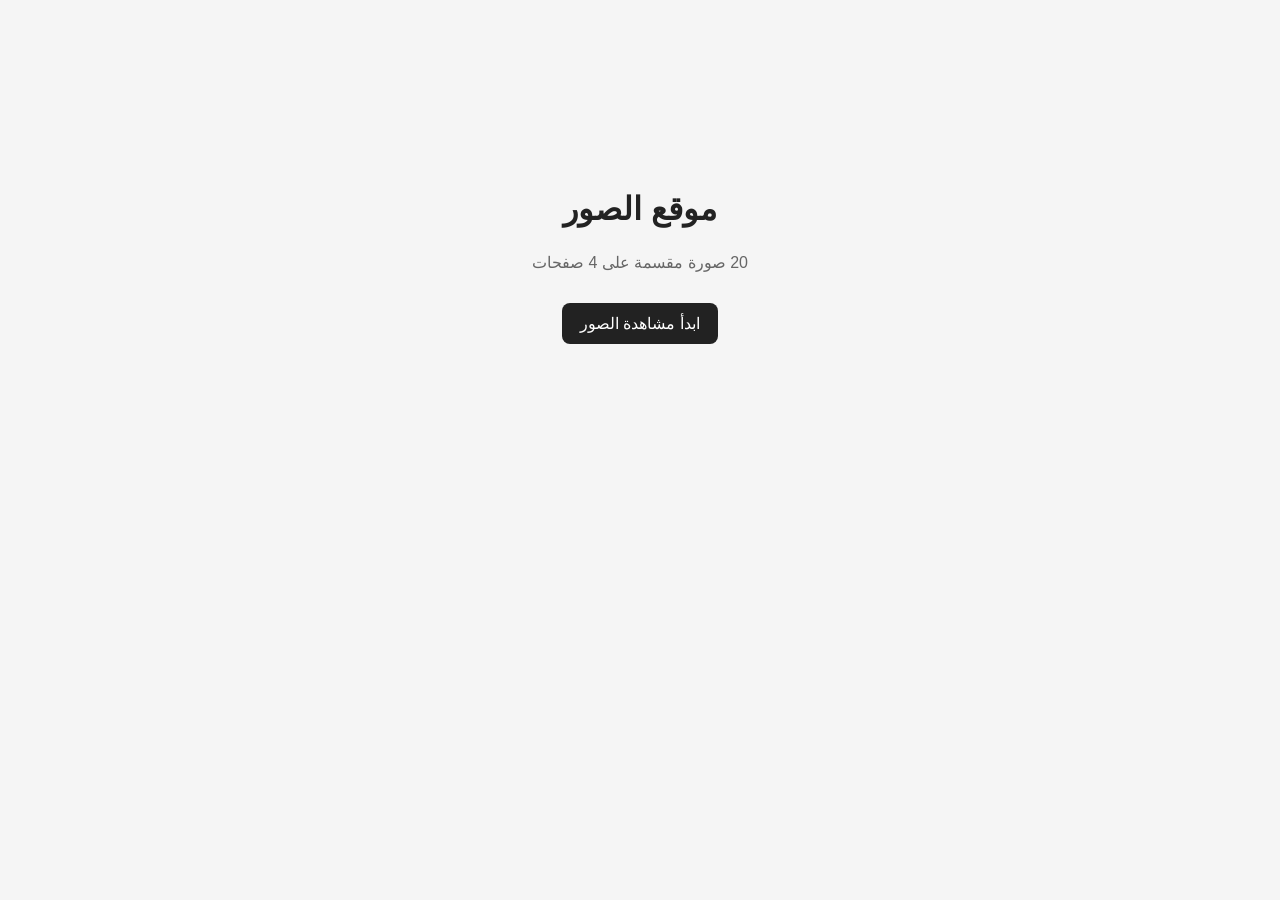
==== index.html @ e48d8478 "Add files via upload" ====
<!doctype html>
<html lang="ar" dir="rtl">
<head>
  <meta charset="UTF-8">
  <meta name="viewport" content="width=device-width, initial-scale=1.0">
  <title>موقع الصور</title>
  <link rel="stylesheet" href="style.css">
</head>
<body>
  <main class="home">
    <h1>موقع الصور</h1>
    <p>20 صورة مقسمة على 4 صفحات</p>
    <a class="start" href="page1.html">ابدأ مشاهدة الصور</a>
  </main>
</body>
</html>
---- style.css ----
*{box-sizing:border-box}
body{margin:0;font-family:Arial,sans-serif;background:#f5f5f5;color:#222}
main{max-width:1000px;margin:auto;padding:25px 15px}
h1{text-align:center;margin:10px 0 25px}
.gallery{display:grid;grid-template-columns:repeat(2,1fr);gap:15px}
.gallery img{width:100%;aspect-ratio:4/3;object-fit:cover;border-radius:10px;background:#ddd;display:block}
nav{display:flex;justify-content:center;align-items:center;gap:10px;margin:25px 0 10px;flex-wrap:wrap}
nav a,.start{display:inline-block;padding:11px 18px;background:#222;color:#fff;text-decoration:none;border-radius:8px}
nav a:hover,.start:hover{opacity:.85}
.disabled{padding:11px 18px;background:#ccc;color:#777;border-radius:8px}
.counter{text-align:center;color:#777}
.home{text-align:center;padding-top:20vh}
.home p{color:#666}
.start{margin-top:15px}
@media(max-width:600px){.gallery{grid-template-columns:1fr}}
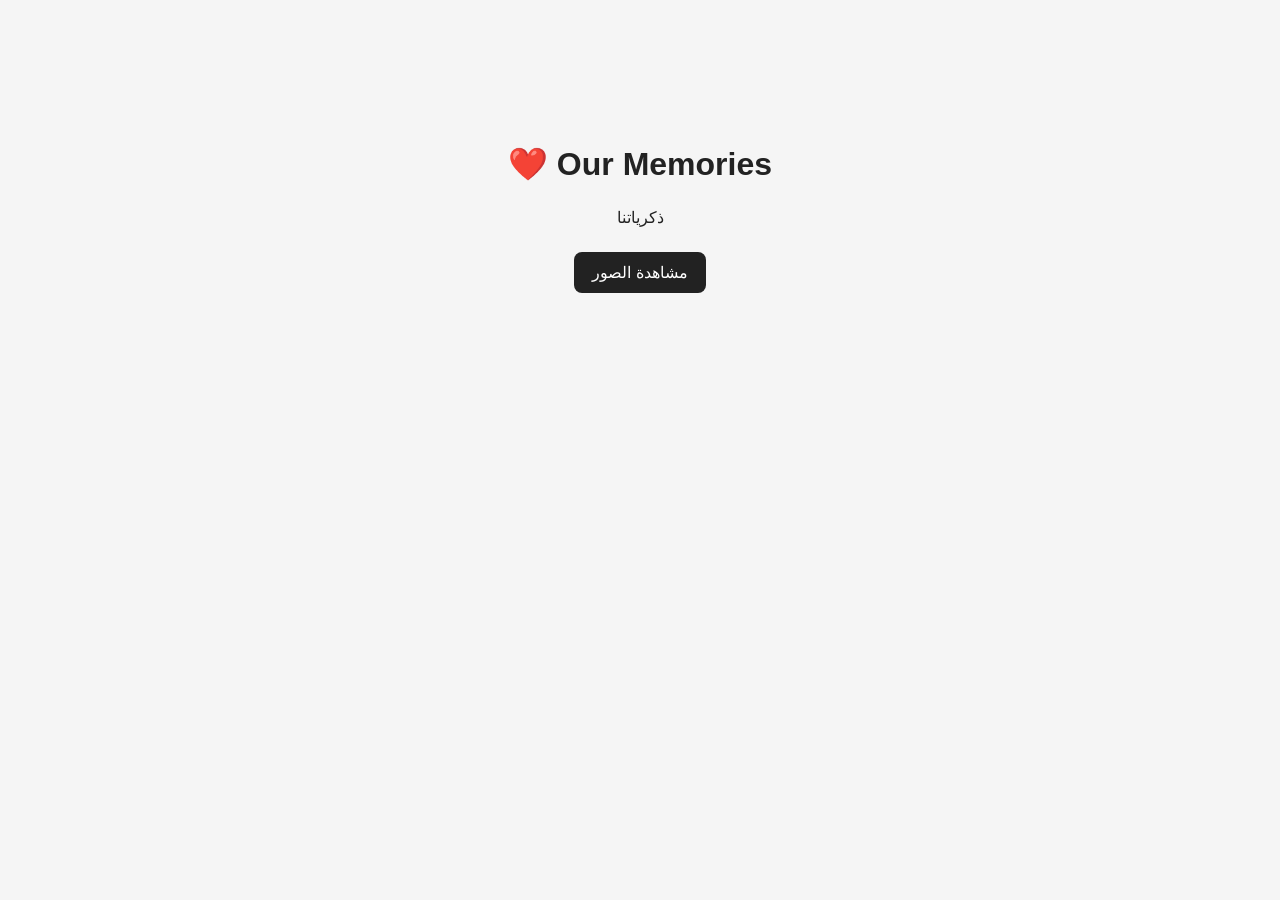
==== commit 65f81f35: "Add files via upload" ====
--- a/index.html
+++ b/index.html
@@ -1,16 +1,7 @@
 <!doctype html>
-<html lang="ar" dir="rtl">
-<head>
-  <meta charset="UTF-8">
-  <meta name="viewport" content="width=device-width, initial-scale=1.0">
-  <title>موقع الصور</title>
-  <link rel="stylesheet" href="style.css">
-</head>
-<body>
-  <main class="home">
-    <h1>موقع الصور</h1>
-    <p>20 صورة مقسمة على 4 صفحات</p>
-    <a class="start" href="page1.html">ابدأ مشاهدة الصور</a>
-  </main>
-</body>
-</html>
+<html lang="ar" dir="rtl"><head>
+<meta charset="UTF-8"><meta name="viewport" content="width=device-width,initial-scale=1.0">
+<title>Our Memories</title><link rel="stylesheet" href="style.css"></head>
+<body><main style="text-align:center;padding-top:15vh">
+<h1>Our Memories ❤️</h1><p>ذكرياتنا</p><nav><a href="page1.html">مشاهدة الصور</a></nav>
+</main></body></html>
--- a/style.css
+++ b/style.css
@@ -5,11 +5,7 @@
 .gallery{display:grid;grid-template-columns:repeat(2,1fr);gap:15px}
 .gallery img{width:100%;aspect-ratio:4/3;object-fit:cover;border-radius:10px;background:#ddd;display:block}
 nav{display:flex;justify-content:center;align-items:center;gap:10px;margin:25px 0 10px;flex-wrap:wrap}
-nav a,.start{display:inline-block;padding:11px 18px;background:#222;color:#fff;text-decoration:none;border-radius:8px}
-nav a:hover,.start:hover{opacity:.85}
-.disabled{padding:11px 18px;background:#ccc;color:#777;border-radius:8px}
+nav a,.disabled{display:inline-block;padding:11px 18px;background:#222;color:#fff;text-decoration:none;border-radius:8px}
+.disabled{background:#ccc;color:#777}
 .counter{text-align:center;color:#777}
-.home{text-align:center;padding-top:20vh}
-.home p{color:#666}
-.start{margin-top:15px}
 @media(max-width:600px){.gallery{grid-template-columns:1fr}}
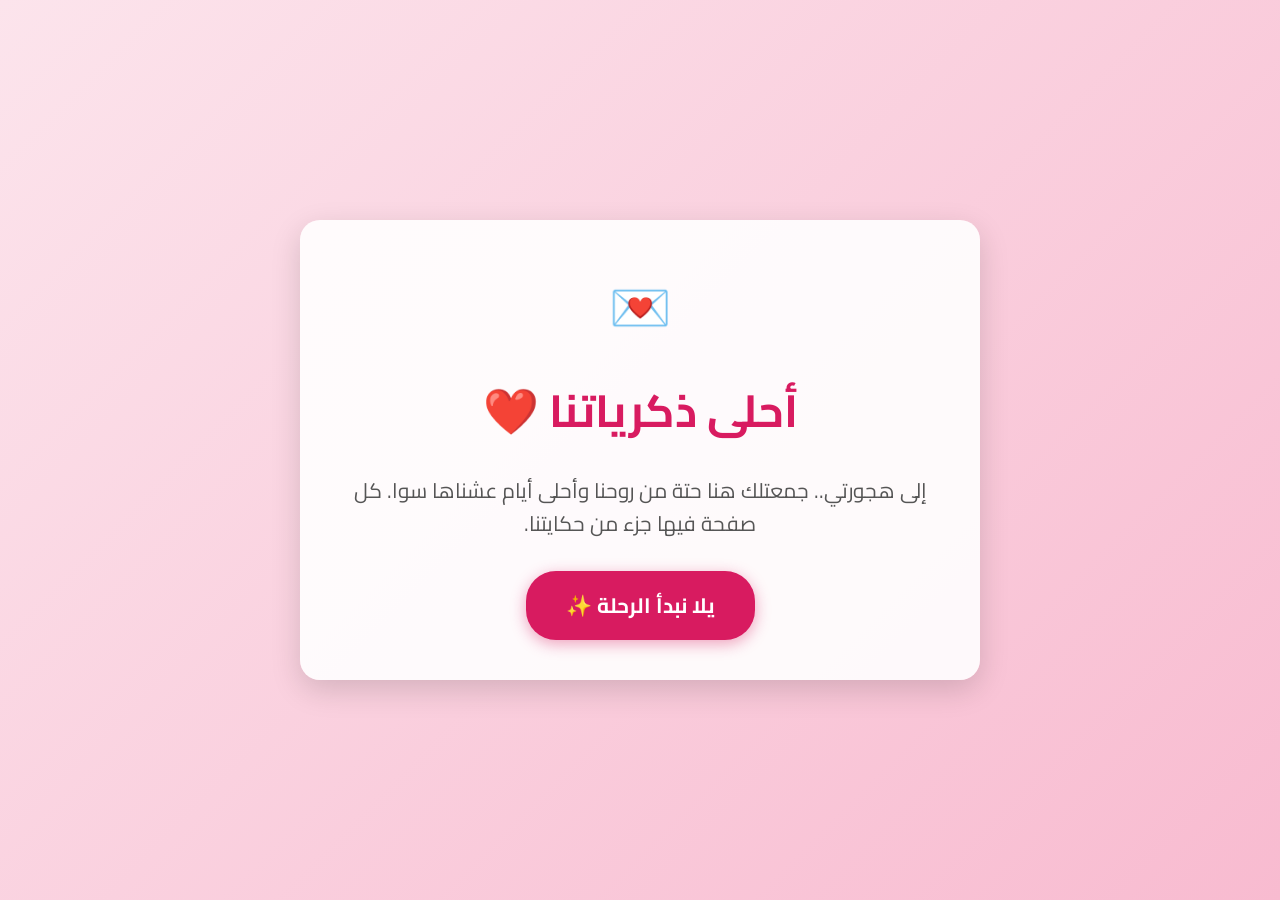
==== commit 75963a91: "Update index.html" ====
--- a/index.html
+++ b/index.html
@@ -1,7 +1,78 @@
-<!doctype html>
-<html lang="ar" dir="rtl"><head>
-<meta charset="UTF-8"><meta name="viewport" content="width=device-width,initial-scale=1.0">
-<title>Our Memories</title><link rel="stylesheet" href="style.css"></head>
-<body><main style="text-align:center;padding-top:15vh">
-<h1>Our Memories ❤️</h1><p>ذكرياتنا</p><nav><a href="page1.html">مشاهدة الصور</a></nav>
-</main></body></html>+<!DOCTYPE html>
+<html lang="ar" dir="rtl">
+<head>
+    <meta charset="UTF-8">
+    <meta name="viewport" content="width=device-width, initial-scale=1.0">
+    <title>ذكرياتنا الحلوة - أحمد وهاجر</title>
+    <link href="https://fonts.googleapis.com/css2?family=Cairo:wght@400;700&display=swap" rel="stylesheet">
+    <style>
+        body {
+            font-family: 'Cairo', sans-serif;
+            background: linear-gradient(135deg, #fce4ec, #f8bbd0);
+            margin: 0;
+            height: 100vh;
+            display: flex;
+            align-items: center;
+            justify-content: center;
+            padding: 20px;
+            box-sizing: border-box;
+        }
+        .header-card {
+            background: rgba(255, 255, 255, 0.9);
+            padding: 40px;
+            border-radius: 20px;
+            box-shadow: 0 10px 30px rgba(0,0,0,0.15);
+            max-width: 600px;
+            text-align: center;
+        }
+        .header-card h1 {
+            color: #d81b60;
+            font-size: 2.8em;
+            margin-bottom: 10px;
+            margin-top: 0;
+        }
+        .header-card p {
+            font-size: 1.3em;
+            color: #555;
+            margin-bottom: 30px;
+            line-height: 1.6;
+        }
+        .start-btn {
+            display: inline-block;
+            padding: 15px 40px;
+            background-color: #d81b60;
+            color: white;
+            text-decoration: none;
+            border-radius: 30px;
+            font-weight: bold;
+            font-size: 1.3em;
+            box-shadow: 0 4px 15px rgba(216,27,96,0.4);
+            transition: transform 0.3s ease, background 0.3s ease;
+        }
+        .start-btn:hover {
+            background-color: #ad1457;
+            transform: translateY(-3px);
+        }
+        .heart-icon {
+            font-size: 50px;
+            margin-bottom: 15px;
+            animation: float 2s ease-in-out infinite;
+        }
+        @keyframes float {
+            0% { transform: translateY(0px); }
+            50% { transform: translateY(-10px); }
+            100% { transform: translateY(0px); }
+        }
+    </style>
+</head>
+<body>
+
+    <div class="header-card">
+        <div class="heart-icon">💌</div>
+        <h1>أحلى ذكرياتنا ❤️</h1>
+        <p>إلى هجورتي.. جمعتلك هنا حتة من روحنا وأحلى أيام عشناها سوا. كل صفحة فيها جزء من حكايتنا.</p>
+        <a href="page1.html" class="start-btn">يلا نبدأ الرحلة ✨</a>
+    </div>
+
+</body>
+</html>
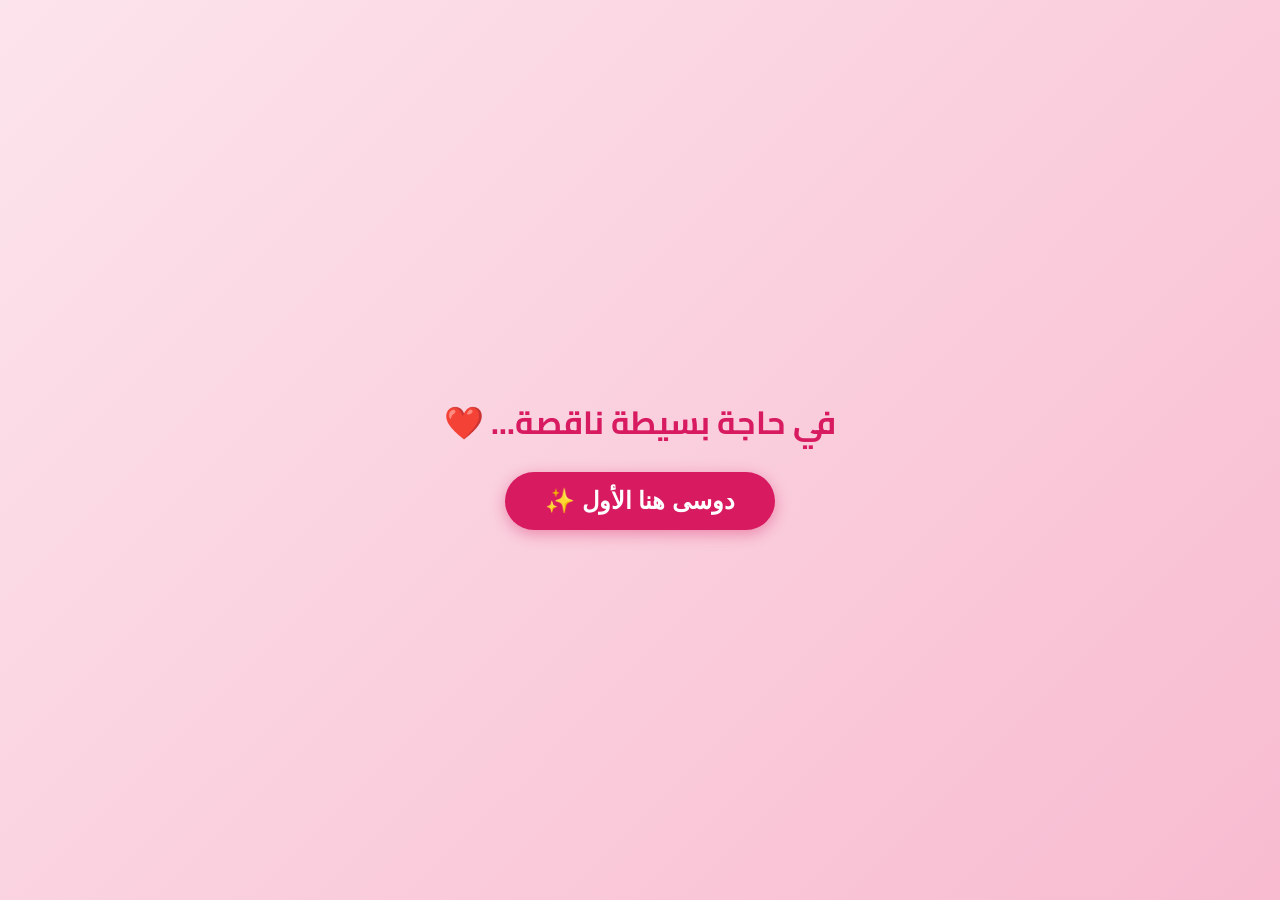
==== commit 6419119b: "Create index.html" ====
--- a/index.html
+++ b/index.html
@@ -6,73 +6,70 @@
     <title>ذكرياتنا الحلوة - أحمد وهاجر</title>
     <link href="https://fonts.googleapis.com/css2?family=Cairo:wght@400;700&display=swap" rel="stylesheet">
     <style>
-        body {
+        body, html {
+            margin: 0;
+            padding: 0;
+            height: 100%;
+            overflow: hidden;
             font-family: 'Cairo', sans-serif;
             background: linear-gradient(135deg, #fce4ec, #f8bbd0);
-            margin: 0;
-            height: 100vh;
+        }
+        iframe {
+            width: 100%;
+            height: 100%;
+            border: none;
+        }
+        #start-screen {
+            position: absolute;
+            top: 0;
+            left: 0;
+            width: 100%;
+            height: 100%;
+            background: linear-gradient(135deg, #fce4ec, #f8bbd0);
             display: flex;
+            justify-content: center;
             align-items: center;
-            justify-content: center;
-            padding: 20px;
-            box-sizing: border-box;
+            flex-direction: column;
+            z-index: 100;
         }
-        .header-card {
-            background: rgba(255, 255, 255, 0.9);
-            padding: 40px;
-            border-radius: 20px;
-            box-shadow: 0 10px 30px rgba(0,0,0,0.15);
-            max-width: 600px;
-            text-align: center;
-        }
-        .header-card h1 {
-            color: #d81b60;
-            font-size: 2.8em;
-            margin-bottom: 10px;
-            margin-top: 0;
-        }
-        .header-card p {
-            font-size: 1.3em;
-            color: #555;
-            margin-bottom: 30px;
-            line-height: 1.6;
-        }
-        .start-btn {
-            display: inline-block;
+        .play-btn {
             padding: 15px 40px;
             background-color: #d81b60;
             color: white;
-            text-decoration: none;
+            border: none;
             border-radius: 30px;
             font-weight: bold;
-            font-size: 1.3em;
+            font-size: 1.5em;
+            cursor: pointer;
             box-shadow: 0 4px 15px rgba(216,27,96,0.4);
-            transition: transform 0.3s ease, background 0.3s ease;
+            transition: transform 0.3s ease;
         }
-        .start-btn:hover {
+        .play-btn:hover {
+            transform: translateY(-3px);
             background-color: #ad1457;
-            transform: translateY(-3px);
-        }
-        .heart-icon {
-            font-size: 50px;
-            margin-bottom: 15px;
-            animation: float 2s ease-in-out infinite;
-        }
-        @keyframes float {
-            0% { transform: translateY(0px); }
-            50% { transform: translateY(-10px); }
-            100% { transform: translateY(0px); }
         }
     </style>
 </head>
 <body>
 
-    <div class="header-card">
-        <div class="heart-icon">💌</div>
-        <h1>أحلى ذكرياتنا ❤️</h1>
-        <p>إلى هجورتي.. جمعتلك هنا حتة من روحنا وأحلى أيام عشناها سوا. كل صفحة فيها جزء من حكايتنا.</p>
-        <a href="page1.html" class="start-btn">يلا نبدأ الرحلة ✨</a>
+    <div id="start-screen">
+        <h1 style="color: #d81b60; margin-bottom: 20px;">في حاجة بسيطة ناقصة... ❤️</h1>
+        <button class="play-btn" onclick="startExperience()">دوسى هنا الأول ✨</button>
     </div>
+
+    <audio id="bg-music" loop>
+        <source src="song.mp3" type="audio/mp3">
+    </audio>
+
+    <iframe id="content-frame" src=""></iframe>
+
+    <script>
+        function startExperience() {
+            document.getElementById('start-screen').style.display = 'none';
+            document.getElementById('bg-music').play();
+            document.getElementById('content-frame').src = 'welcome.html';
+        }
+    </script>
 
 </body>
 </html>
